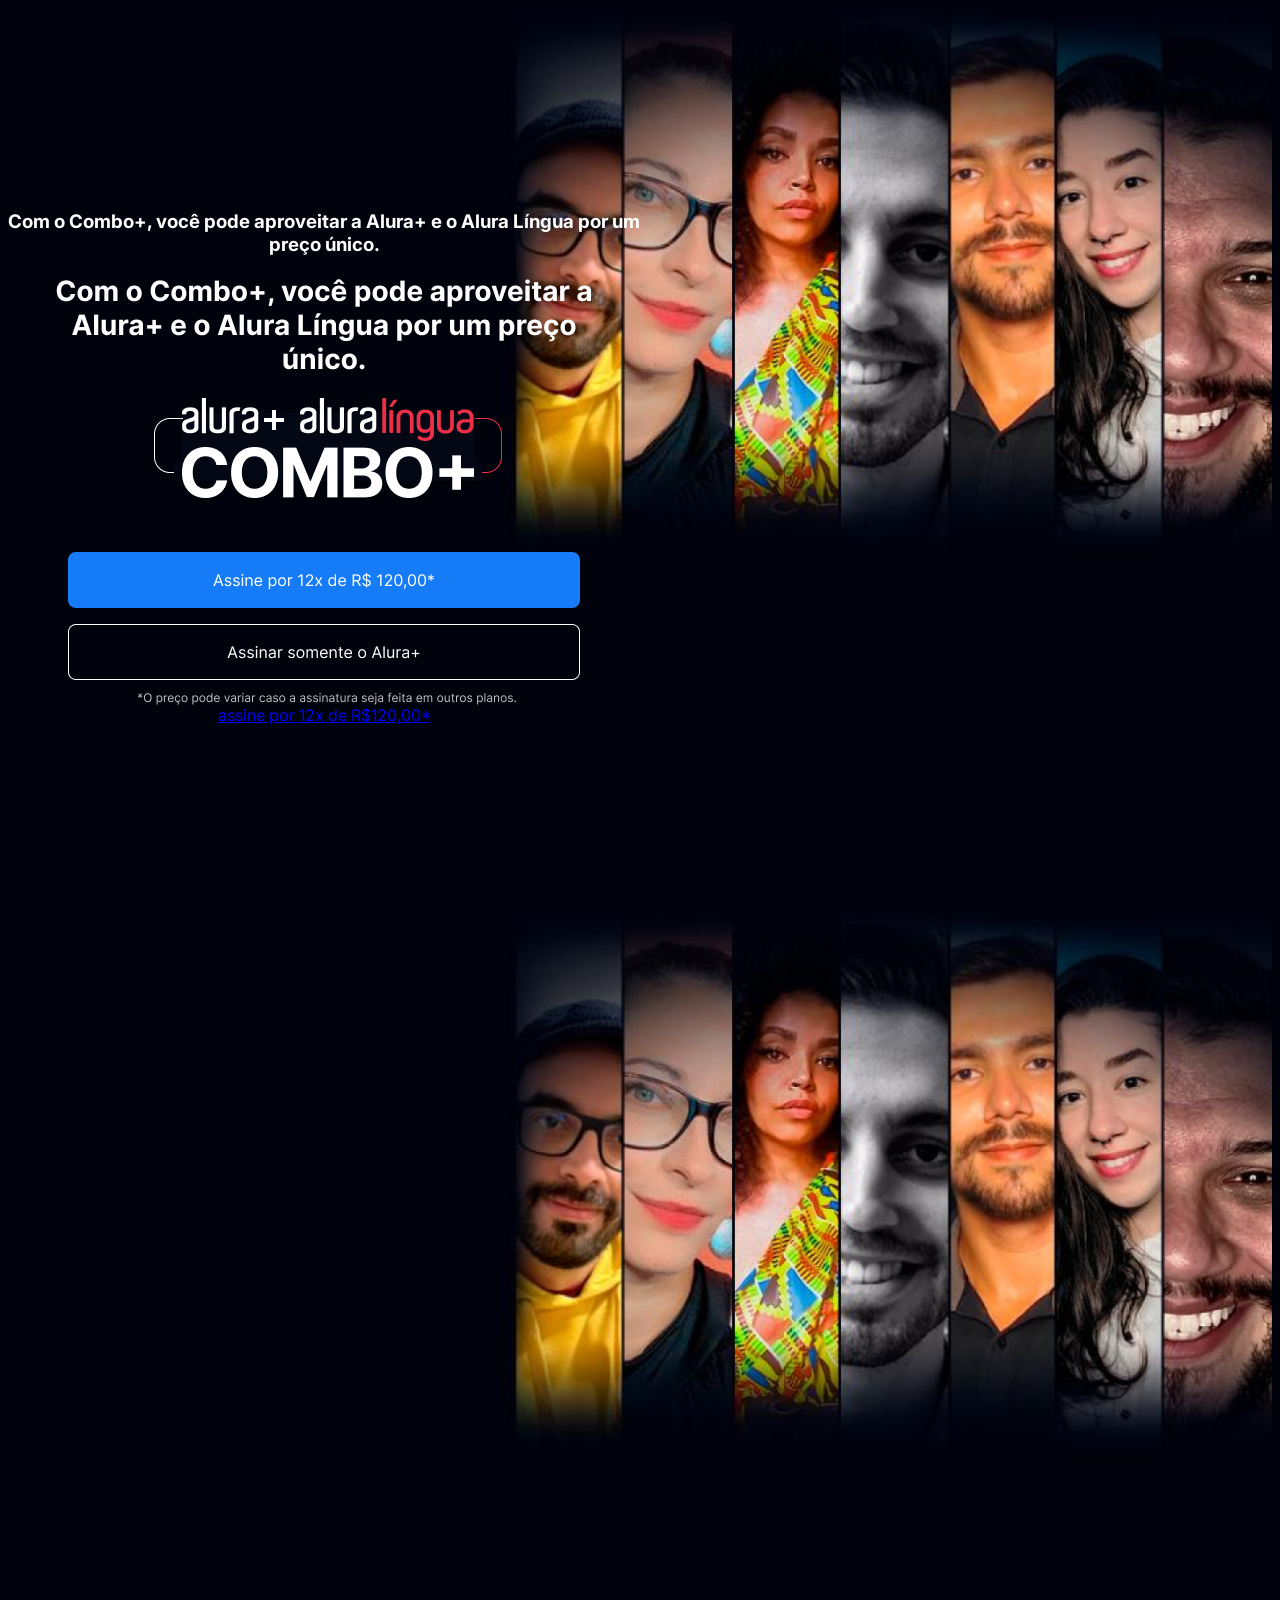
==== FKJ-main/MATEUSSS/index.html @ 26255a48 "Add files via upload" ====
<DOCTYPE html>
<html>
<head>
        <title>Alura Plus</title>
        <meta charset="UTF-8">
        <meta name="viewport" content="width=devide-width, initial-scale=1">
        <link rel="stylesheet" href="style.css">
        <link rel="preconnect" href="https://fonts.googleapis.com">
        <link rel="preconnect" href="https://fonts.gstatic.com" crossorigin>
        <link href="https://fonts.googleapis.com/css2?family=Inter:wght@700&display=swap" rel="stylesheet">
    </head>
<body>
    <section class="principal">


    <section class="container principal">
 <div class="container-caixa">
    <h1>Com o Combo+, você pode aproveitar a Alura+ e o Alura Língua por um preço único.</h1>
    <img src="img/combo.png" alt="o combo+ é a junção do alura+ com o alura ligua">
    <a href="www.alura.com.br"></a>
    <a href="www.alura.com.br">assine por 12x de R$120,00*</a>
</section>
    <section  class="container principal">
        </div>
    </section>
</body>

</html>
---- FKJ-main/MATEUSSS/style.css ----
:root {
    --branco-principal: #FFFFFF;
    --cinza-secundario: #C0C0C0;
    --botao-azul: #167BF7;
    --cor-de-fundo: #00030C;
    --fonte-principal: 'Inter';
}
 body{
    background-color: var(--cor-de-fundo);
    color: var(--branco-principal);
    font-family: var(--fonte-principal);
    font-size: 16px;
    font-weight: 400;
    }
    |* {
        margin: 0;
        padding: 0;
    }
    .principal {
background-image: url("img/Background.png");
background-repeat: no-repeat;
background-size: contain;
align-items: center;
text-align: center;

    }
    .container {
        height: 100vh;
        display: grid;
        grid-template-columns: 50% 50&;
    }
    .container_botao {
        background-color: var(--botao-azul);
        border-radius: 5px;
        padding: 1em;
        color: var(--branco-principal);
        display: block;
    }
    .container {
        height: 100vh;
        display: grid;
        grid-template-columns: 50% 50%;
        
    }
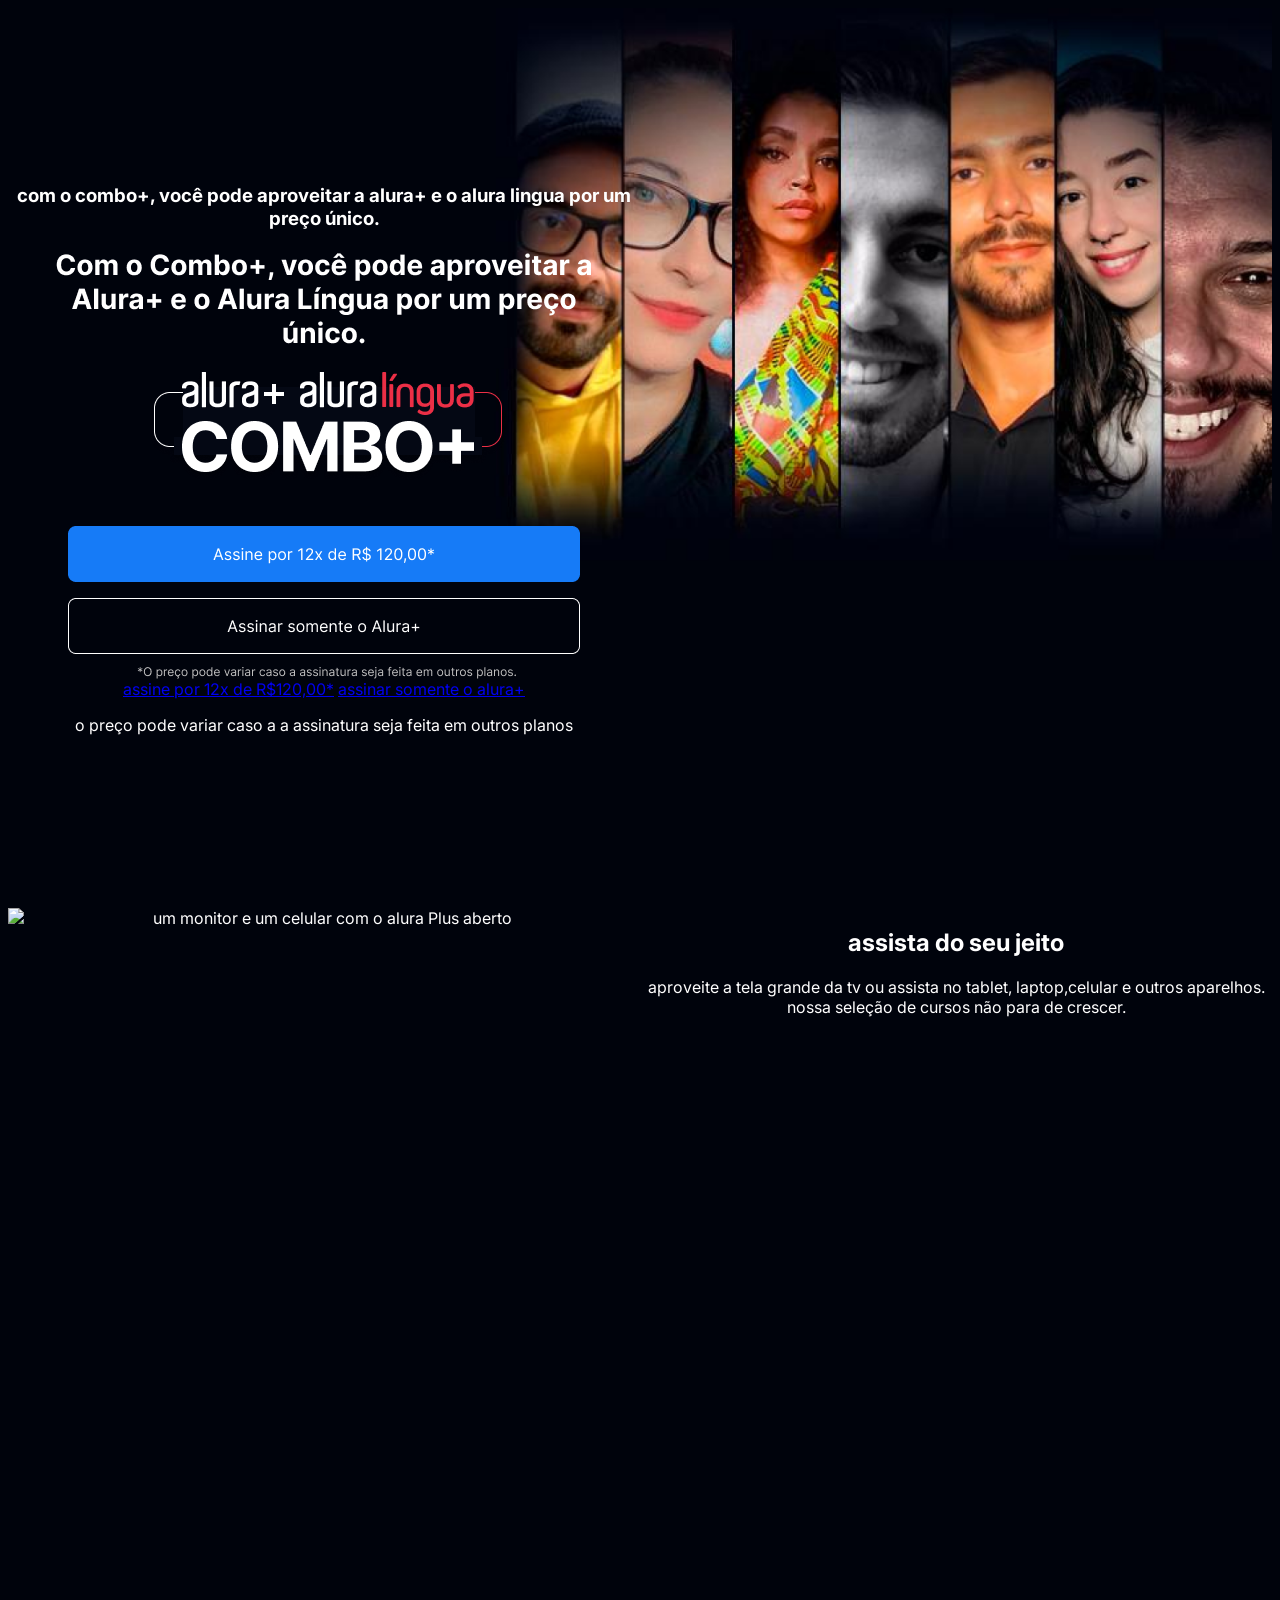
==== commit 9bd0a051: "Add files via upload" ====
--- a/FKJ-main/MATEUSSS/index.html
+++ b/FKJ-main/MATEUSSS/index.html
@@ -15,12 +15,22 @@
 
     <section class="container principal">
  <div class="container-caixa">
-    <h1>Com o Combo+, você pode aproveitar a Alura+ e o Alura Língua por um preço único.</h1>
+    <h1 class="container-titulo">com o combo+, você pode aproveitar a alura+ e o alura lingua por um preço único.</h1>
     <img src="img/combo.png" alt="o combo+ é a junção do alura+ com o alura ligua">
-    <a href="www.alura.com.br"></a>
-    <a href="www.alura.com.br">assine por 12x de R$120,00*</a>
+    <a href="www.alura.com.br" class="container-botao">assine por 12x de R$120,00*</a>
+    <a href="www.alura.com.br" class="container-botao-botao-segundario">assinar somente o alura+ </a>
+    <p class="container-aviso">o preço pode variar caso
+        a a assinatura seja feita em outros planos </p>
+ </div>
 </section>
-    <section  class="container principal">
+    <section class="container segundario">
+        <img src="img/plataformas.png" alt="um monitor e um celular
+        com o alura Plus aberto" class="segundario-imagem">
+        <div class="container-descrição">
+            <h2 class="descrição-titulo">assista do seu jeito</h2>
+            <p class="descrição-texto"> aproveite a tela grande da tv ou assista no tablet,
+                laptop,celular e outros aparelhos.
+                nossa seleção de cursos não para de crescer.</p>
         </div>
     </section>
 </body>
